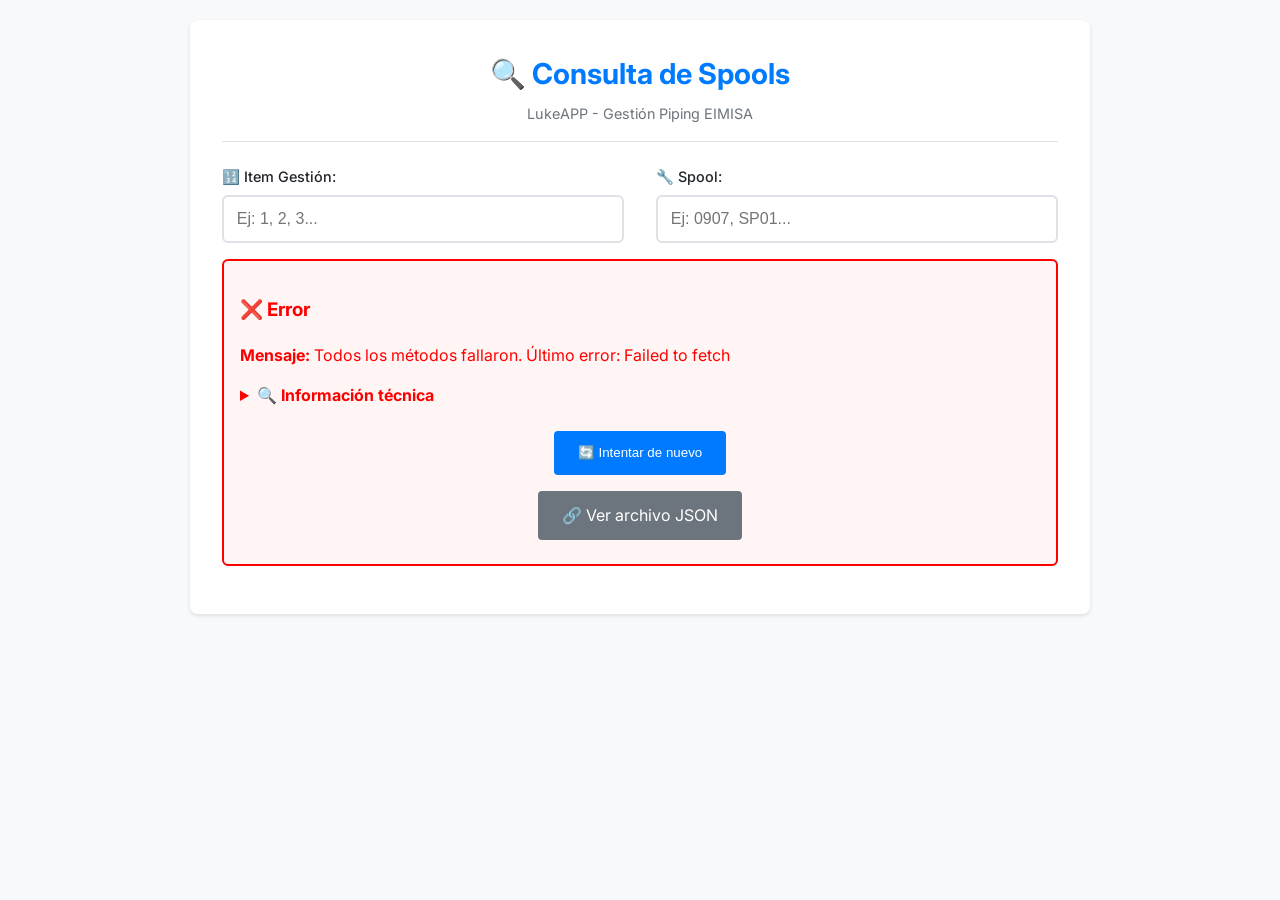
==== index.html @ ba02b68a "upload" ====
<!DOCTYPE html>
<html lang="es">
<head>
    <meta charset="UTF-8">
    <meta name="viewport" content="width=device-width, initial-scale=1.0, user-scalable=no">
    <title>Consulta de Spools</title>
    <link rel="stylesheet" href="style.css">
    <link rel="preconnect" href="https://fonts.googleapis.com">
    <link rel="preconnect" href="https://fonts.gstatic.com" crossorigin>
    <link href="https://fonts.googleapis.com/css2?family=Inter:wght@400;500;700&display=swap" rel="stylesheet">
</head>
<body>
    <div class="container">
        <header>
            <h1>🔍 Consulta de Spools</h1>
            <p>LukeAPP - Gestión Piping EIMISA</p>
        </header>

        <div class="search-controls">
            <div class="control-group">
                <label for="id-input">🔢 Item Gestión:</label>
                <div class="search-wrapper">
                    <input type="text" id="id-input" placeholder="Ej: 1, 2, 3..." autocomplete="off" inputmode="numeric">
                    <div id="id-suggestions" class="suggestions"></div>
                </div>
            </div>
            <div class="control-group">
                <label for="spool-input">🔧 Spool:</label>
                <div class="search-wrapper">
                    <input type="text" id="spool-input" placeholder="Ej: 0907, SP01..." autocomplete="off">
                    <div id="spool-suggestions" class="suggestions"></div>
                </div>
            </div>
        </div>

        <!-- Botón para limpiar búsqueda en móvil -->
        <div class="mobile-actions">
            <button id="clear-search" class="btn-clear">🗑️ Limpiar</button>
        </div>

        <div id="loader" class="loader" style="display: none;">
            <div class="spinner"></div>
            <p>Cargando datos...</p>
        </div>
        
        <div id="results-container" class="results-container" style="display: none;">
        </div>
    </div>

    <script src="script.js"></script>
</body>
</html>
---- style.css ----
:root {
    --primary-color: #007BFF;
    --secondary-color: #6c757d;
    --background-color: #f8f9fa;
    --surface-color: #ffffff;
    --text-color: #212529;
    --border-color: #dee2e6;
    --success-color: #28a745;
    --warning-color: #ffc107;
    --info-color: #17a2b8;
    --danger-color: #dc3545;
    --box-shadow: 0 2px 4px rgba(0,0,0,0.1);
    --suggestion-shadow: 0 2px 8px rgba(0,0,0,0.15);
}

* {
    box-sizing: border-box;
}

body {
    font-family: 'Inter', sans-serif;
    background-color: var(--background-color);
    color: var(--text-color);
    margin: 0;
    padding: 10px;
    line-height: 1.5;
    -webkit-text-size-adjust: 100%;
    -webkit-tap-highlight-color: transparent;
}

.container {
    max-width: 900px;
    margin: 0 auto;
    background-color: var(--surface-color);
    padding: 1rem;
    border-radius: 8px;
    box-shadow: var(--box-shadow);
}

header {
    text-align: center;
    margin-bottom: 1.5rem;
    border-bottom: 1px solid var(--border-color);
    padding-bottom: 1rem;
}

header h1 {
    color: var(--primary-color);
    margin: 0 0 0.5rem 0;
    font-size: 1.5rem;
}

header p {
    color: var(--secondary-color);
    margin: 0;
    font-size: 0.9rem;
}

.search-controls {
    display: flex;
    flex-direction: column;
    gap: 1rem;
    margin-bottom: 1rem;
}

.control-group {
    position: relative;
    width: 100%;
}

label {
    display: block;
    margin-bottom: 0.5rem;
    font-weight: 500;
    color: var(--text-color);
    font-size: 0.9rem;
}

.search-wrapper {
    position: relative;
    width: 100%;
}

input[type="text"] {
    width: 100%;
    padding: 0.8rem;
    font-size: 1rem;
    border: 2px solid var(--border-color);
    border-radius: 6px;
    background-color: #fff;
    transition: all 0.2s;
    -webkit-appearance: none;
    appearance: none;
}

input[type="text"]:focus {
    outline: none;
    border-color: var(--primary-color);
    box-shadow: 0 0 0 3px rgba(0, 123, 255, 0.1);
}

/* Sugerencias optimizadas para móvil */
.suggestions {
    position: absolute;
    top: 100%;
    left: 0;
    right: 0;
    background: white;
    border: 1px solid var(--border-color);
    border-top: none;
    border-radius: 0 0 6px 6px;
    box-shadow: var(--suggestion-shadow);
    max-height: 60vh;
    overflow-y: auto;
    z-index: 1000;
    display: none;
    -webkit-overflow-scrolling: touch;
}

.suggestion-item {
    padding: 15px;
    cursor: pointer;
    border-bottom: 1px solid #f0f0f0;
    transition: background-color 0.2s;
    font-size: 0.9rem;
    line-height: 1.4;
    min-height: 50px;
    display: flex;
    align-items: center;
}

.suggestion-item:hover,
.suggestion-item:active {
    background-color: #f8f9fa;
}

.suggestion-item:last-child {
    border-bottom: none;
}

.suggestion-item.no-results {
    color: var(--secondary-color);
    cursor: default;
    font-style: italic;
    justify-content: center;
}

.suggestion-item strong {
    color: var(--primary-color);
    display: block;
}

/* Botones móviles */
.mobile-actions {
    display: flex;
    justify-content: center;
    margin-bottom: 1rem;
}

.btn-clear {
    background: var(--secondary-color);
    color: white;
    border: none;
    padding: 0.7rem 1.5rem;
    border-radius: 20px;
    font-size: 0.9rem;
    cursor: pointer;
    transition: all 0.2s;
    min-height: 44px;
}

.btn-clear:hover,
.btn-clear:active {
    background: #5a6268;
    transform: scale(0.98);
}

/* Loader */
.loader {
    text-align: center;
    padding: 2rem;
}

.spinner {
    border: 3px solid #f3f3f3;
    border-top: 3px solid var(--primary-color);
    border-radius: 50%;
    width: 30px;
    height: 30px;
    animation: spin 1s linear infinite;
    margin: 0 auto 1rem;
}

@keyframes spin {
    0% { transform: rotate(0deg); }
    100% { transform: rotate(360deg); }
}

/* Resultados optimizados para móvil */
.results-container {
    animation: fadeIn 0.5s ease-in-out;
}

.result-card {
    border: 1px solid var(--border-color);
    border-radius: 8px;
    padding: 1rem;
    background-color: #fff;
    margin-bottom: 1rem;
    overflow: hidden;
}

.result-photo {
    width: 100%;
    margin-bottom: 1rem;
}

/* Imagen clickable y wrapper */
.image-wrapper {
    position: relative;
    width: 100%;
}

.result-photo img {
    width: 100%;
    height: auto;
    border-radius: 4px;
    object-fit: cover;
    max-height: px;
    transition: transform 0.2s ease;
}

.clickable-image {
    cursor: pointer;
    border: 2px solid transparent;
}

.clickable-image:hover {
    transform: scale(1.02);
    border-color: var(--primary-color);
    box-shadow: 0 4px 12px rgba(0, 123, 255, 0.3);
}

.click-hint {
    position: absolute;
    bottom: 5px;
    right: 5px;
    background: rgba(0, 0, 0, 0.7);
    color: white;
    padding: 0.3rem 0.6rem;
    border-radius: 3px;
    font-size: 0.8rem;
    opacity: 0.9;
    transition: opacity 0.2s;
}

.clickable-image:hover + .click-hint,
.image-wrapper:hover .click-hint {
    opacity: 1;
}

/* Modal para imagen ampliada */
.image-modal {
    position: fixed;
    top: 0;
    left: 0;
    width: 100vw;
    height: 100vh;
    z-index: 9999;
    display: flex;
    align-items: center;
    justify-content: center;
    animation: fadeIn 0.3s ease;
}

.modal-backdrop {
    position: absolute;
    top: 0;
    left: 0;
    width: 100%;
    height: 100%;
    background: rgba(0, 0, 0, 0.8);
    backdrop-filter: blur(3px);
}

.modal-content {
    position: relative;
    background: white;
    border-radius: 8px;
    max-width: 90vw;
    max-height: 90vh;
    overflow: hidden;
    box-shadow: 0 10px 25px rgba(0, 0, 0, 0.5);
    animation: slideIn 0.3s ease;
}

.modal-header {
    display: flex;
    justify-content: space-between;
    align-items: center;
    padding: 1rem;
    border-bottom: 1px solid var(--border-color);
    background: var(--surface-color);
}

.modal-header h3 {
    margin: 0;
    color: var(--text-color);
    font-size: 1.1rem;
}

.modal-close {
    background: none;
    border: none;
    font-size: 1.5rem;
    cursor: pointer;
    padding: 0.2rem 0.5rem;
    border-radius: 50%;
    transition: background-color 0.2s;
    min-height: 40px;
    min-width: 40px;
}

.modal-close:hover {
    background: var(--border-color);
}

.modal-body {
    padding: 1rem;
    text-align: center;
    max-height: calc(90vh - 80px);
    overflow: auto;
}

.modal-body img {
    max-width: 100%;
    max-height: 100%;
    border-radius: 4px;
}

@keyframes slideIn {
    from {
        transform: scale(0.9) translateY(-20px);
        opacity: 0;
    }
    to {
        transform: scale(1) translateY(0);
        opacity: 1;
    }
}

.result-details {
    width: 100%;
}

.result-details h2 {
    margin-top: 0;
    margin-bottom: 1rem;
    color: var(--primary-color);
    font-size: 1.2rem;
    line-height: 1.3;
    word-break: break-word;
}

.detail-item {
    margin-bottom: 0.8rem;
    font-size: 1rem;
    display: flex;
    flex-direction: column;
    align-items: flex-start;
}

.detail-item strong {
    color: var(--secondary-color);
    margin-bottom: 0.2rem;
    font-size: 0.9rem;
}

/* Status simplificado - sin estilos específicos */
.status-text {
    padding: 0.3rem 0.6rem;
    background-color: var(--border-color);
    color: var(--text-color);
    border-radius: 4px;
    font-weight: 500;
    font-size: 0.9rem;
    display: inline-block;
    margin-top: 0.2rem;
}

/* Plan viewer móvil */
.plan-viewer {
    margin-top: 1.5rem;
    border-top: 2px solid var(--border-color);
    padding-top: 1rem;
}

.plan-viewer h3 {
    text-align: center;
    color: var(--secondary-color);
    margin-bottom: 1rem;
    font-size: 1.1rem;
}

.plan-actions {
    display: flex;
    flex-direction: column;
    gap: 0.5rem;
    align-items: center;
}

.btn-download {
    background: var(--primary-color);
    color: white;
    border: none;
    padding: 0.8rem 1.5rem;
    border-radius: 6px;
    font-size: 0.9rem;
    cursor: pointer;
    transition: all 0.2s;
    text-decoration: none;
    display: inline-flex;
    align-items: center;
    gap: 0.5rem;
    min-height: 44px;
    justify-content: center;
    width: 100%;
    max-width: 250px;
}

.btn-download:hover,
.btn-download:active {
    background: #0056b3;
    transform: scale(0.98);
}

.image-container {
    width: 100%;
    text-align: center;
    margin-top: 1rem;
}

.image-container img {
    width: 100%;
    height: auto;
    border: 1px solid var(--border-color);
    border-radius: 4px;
    max-height: 300px;
    object-fit: contain;
}

.error-message {
    text-align: center;
    padding: 1rem;
    border: 1px solid var(--border-color);
    border-radius: 4px;
    background-color: #f8f9fa;
    color: var(--secondary-color);
    font-size: 0.9rem;
}

/* Animaciones */
@keyframes fadeIn {
    from { 
        opacity: 0; 
        transform: translateY(10px); 
    }
    to { 
        opacity: 1; 
        transform: translateY(0); 
    }
}

/* Media Queries para diferentes tamaños */
@media (min-width: 576px) {
    .container {
        padding: 1.5rem;
    }
    
    header h1 {
        font-size: 1.8rem;
    }
    
    .search-controls {
        flex-direction: row;
        gap: 1rem;
    }
    
    .control-group {
        flex: 1;
    }
    
    .result-card {
        padding: 1.5rem;
    }
    
    .result-details h2 {
        font-size: 1.4rem;
    }
    
    .modal-content {
        max-width: 80vw;
        max-height: 85vh;
    }
}

@media (min-width: 768px) {
    body {
        padding: 20px;
    }
    
    .container {
        padding: 2rem;
    }
    
    .search-controls {
        gap: 2rem;
    }
    
    .result-card {
        display: flex;
        gap: 2rem;
        align-items: flex-start;
    }
    
    .result-photo {
        flex: 1;
        min-width: 250px;
        margin-bottom: 0;
    }
    
    .result-details {
        flex: 2;
        min-width: 300px;
    }
    
    .detail-item {
        flex-direction: row;
        align-items: center;
    }
    
    .detail-item strong {
        width: 100px;
        margin-right: 10px;
        margin-bottom: 0;
    }
    
    .mobile-actions {
        display: none;
    }
    
    .modal-content {
        max-width: 70vw;
        max-height: 80vh;
    }
    
    .result-photo img {
        max-height: 300px;
    }
}

@media (min-width: 992px) {
    .suggestions {
        max-height: 400px;
    }
    
    .plan-actions {
        flex-direction: row;
        justify-content: center;
    }
    
    .btn-download {
        width: auto;
        min-width: 200px;
    }
    
    .modal-content {
        max-width: 60vw;
        max-height: 75vh;
    }
}

/* Mejoras de accesibilidad táctil */
@media (hover: none) {
    .suggestion-item:hover {
        background-color: transparent;
    }
    
    .suggestion-item:active {
        background-color: var(--primary-color);
        color: white;
    }
    
    .clickable-image:hover {
        transform: none;
        border-color: transparent;
        box-shadow: none;
    }
    
    .click-hint {
        opacity: 1;
    }
}

/* Orientación landscape en móviles */
@media screen and (max-height: 500px) and (orientation: landscape) {
    .suggestions {
        max-height: 40vh;
    }
    
    .result-photo img {
        max-height: 150px;
    }
    
    .modal-content {
        max-height: 95vh;
    }
}
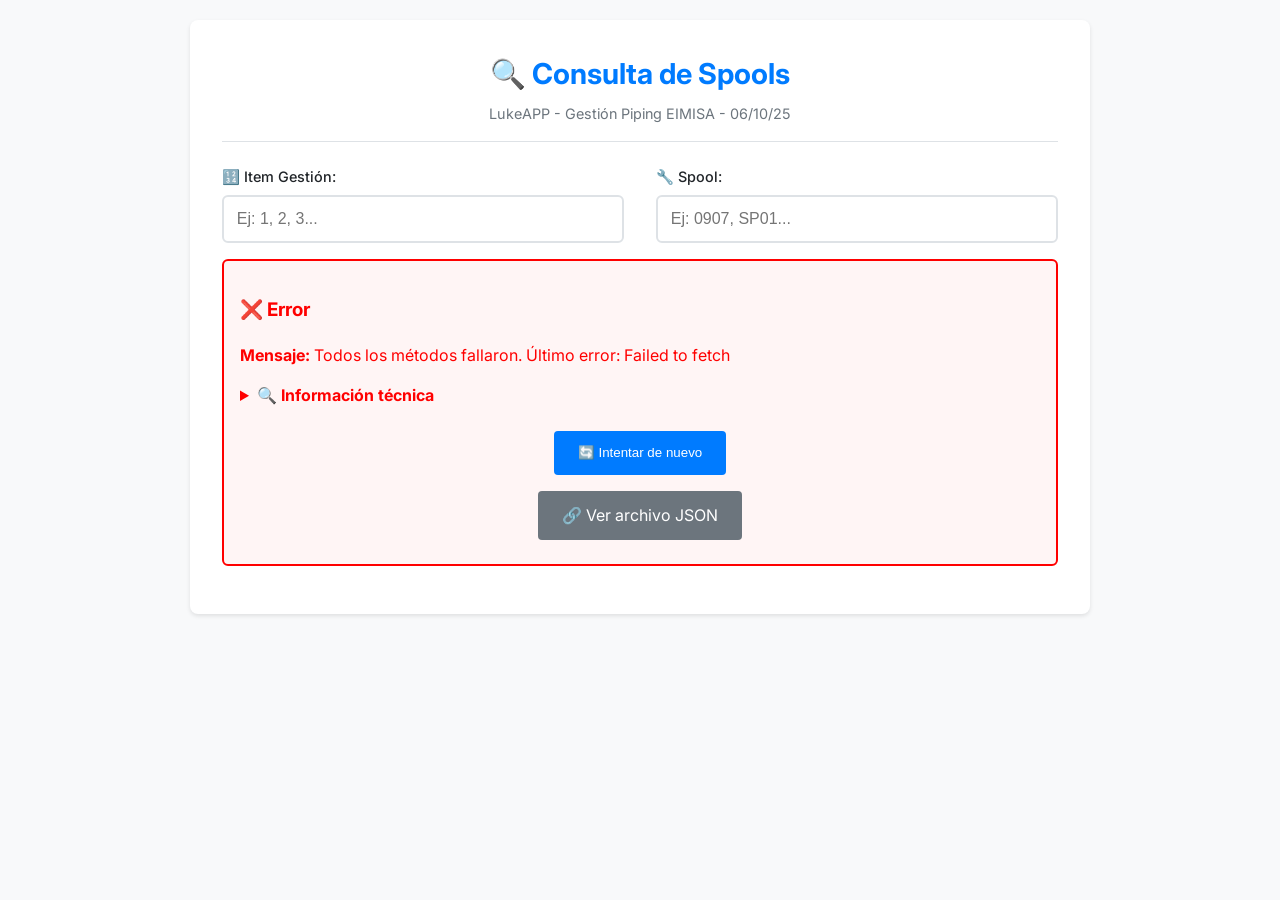
==== commit 5146d3bd: "Update Fecha Json" ====
--- a/index.html
+++ b/index.html
@@ -13,7 +13,7 @@
     <div class="container">
         <header>
             <h1>🔍 Consulta de Spools</h1>
-            <p>LukeAPP - Gestión Piping EIMISA</p>
+            <p>LukeAPP - Gestión Piping EIMISA - 06/10/25</p>
         </header>
 
         <div class="search-controls">
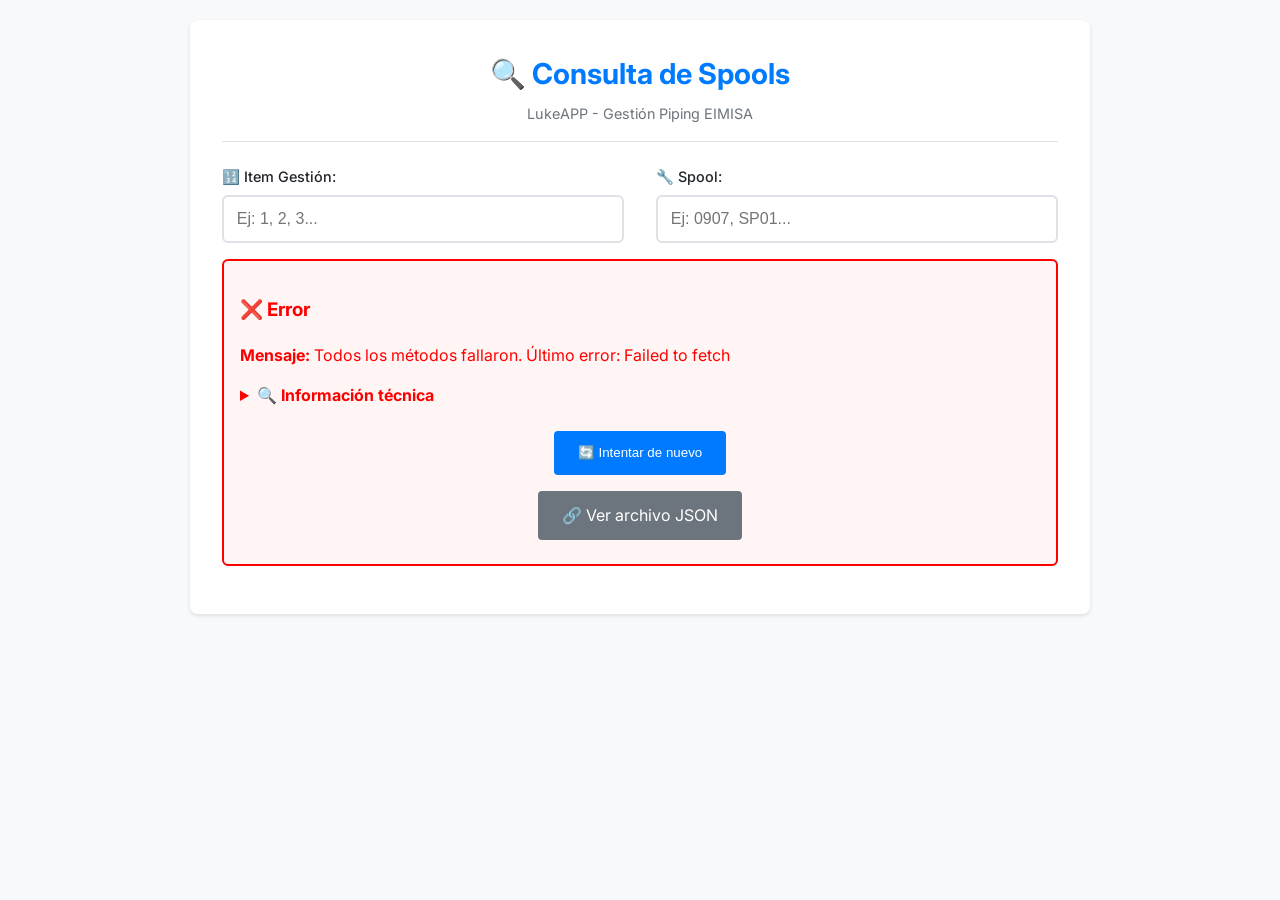
==== commit 38beeabc: "Update index.html" ====
--- a/index.html
+++ b/index.html
@@ -13,7 +13,7 @@
     <div class="container">
         <header>
             <h1>🔍 Consulta de Spools</h1>
-            <p>LukeAPP - Gestión Piping EIMISA - 06/10/25</p>
+            <p>LukeAPP - Gestión Piping EIMISA</p>
         </header>
 
         <div class="search-controls">
@@ -49,4 +49,4 @@
 
     <script src="script.js"></script>
 </body>
-</html>+</html>
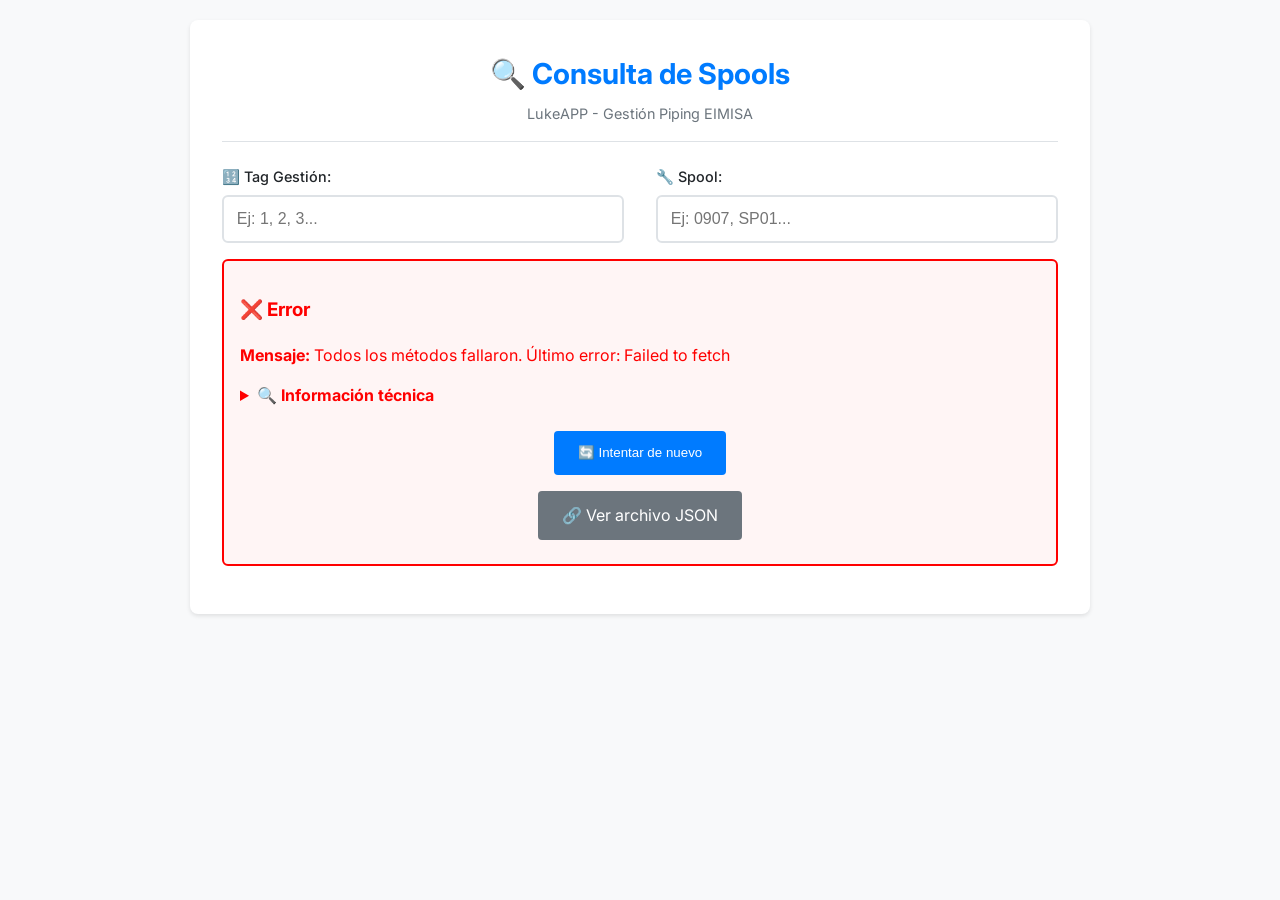
==== commit 2413e915: "Update index.html" ====
--- a/index.html
+++ b/index.html
@@ -18,7 +18,7 @@
 
         <div class="search-controls">
             <div class="control-group">
-                <label for="id-input">🔢 Item Gestión:</label>
+                <label for="id-input">🔢 Tag Gestión:</label>
                 <div class="search-wrapper">
                     <input type="text" id="id-input" placeholder="Ej: 1, 2, 3..." autocomplete="off" inputmode="numeric">
                     <div id="id-suggestions" class="suggestions"></div>
@@ -49,4 +49,4 @@
 
     <script src="script.js"></script>
 </body>
-</html>
+</html>
